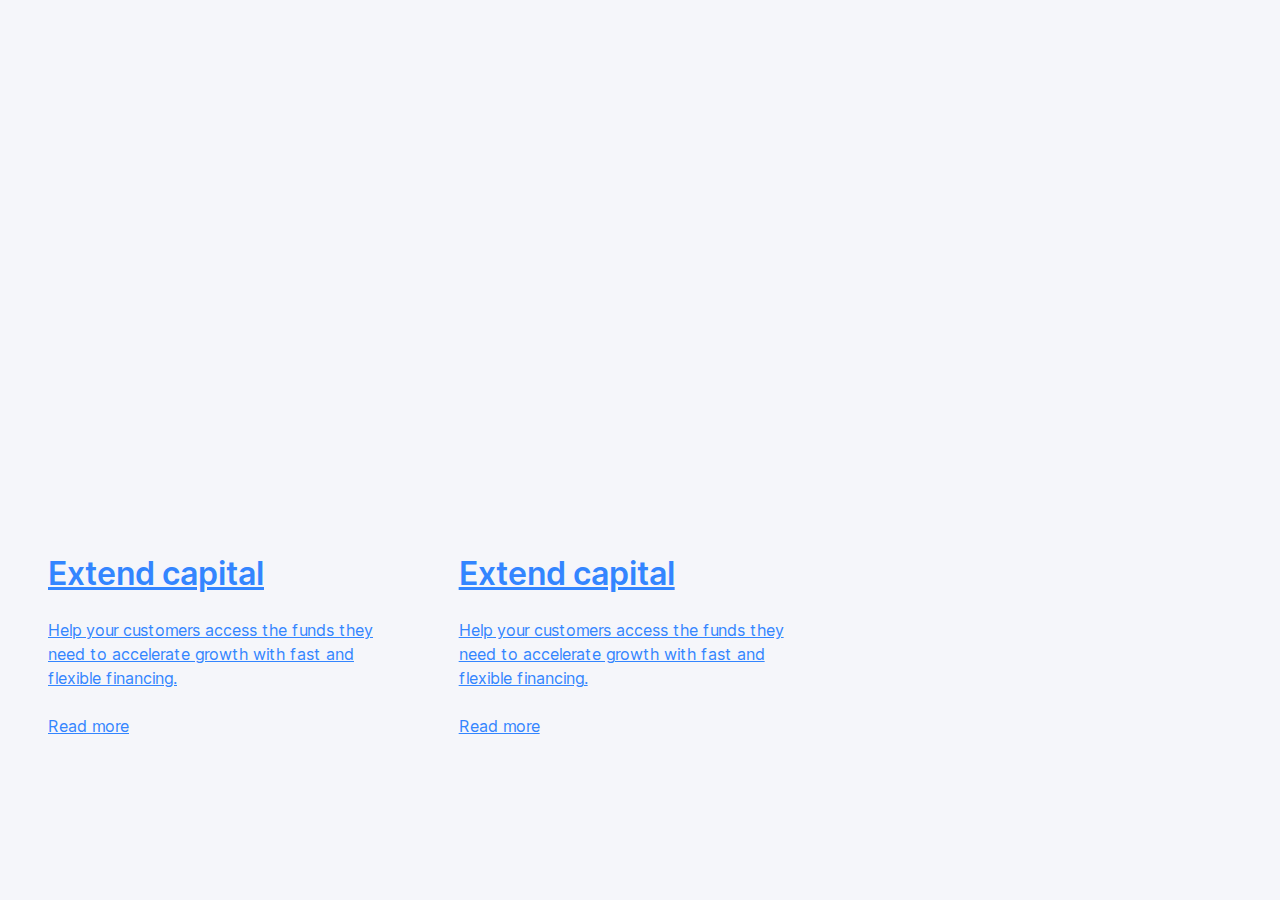
==== cards.html @ 0992f346 "Initial commit" ====
<!doctype html>
<html lang="en">
    <head>
        <meta charset="utf-8">
        <meta http-equiv="x-ua-compatible" content="ie=edge">
        <title>Blockport - Sign in</title>
        <meta name="description" content="This is my HTML5 boilerplate.">
        <meta name="viewport" content="width=device-width, initial-scale=1.0">
        <meta name="msapplication-TileColor" content="#3385FF">
        <meta name="theme-color" content="#3385FF">

        <link rel="apple-touch-icon" sizes="180x180" href="apple-touch-icon.png">
        <link rel="icon" type="image/png" sizes="32x32" href="favicon-32x32.png">
        <link rel="icon" type="image/png" sizes="16x16" href="favicon-16x16.png">
        <link rel="manifest" href="site.webmanifest">
        <link rel="mask-icon" href="safari-pinned-tab.svg" color="#3385FF">

        <link rel="stylesheet" href="css/normalize.css">
		<link rel="stylesheet" href="css/screen.css">
    </head>
    <body>
        <section class="o-row o-row--lg o-row--login">
            <div class="o-container">
                <div class="o-layout o-layout--gutter-lg">
                    <div class="o-layout__item u-1-of-3-bp3">
                        <a href="#!" class="c-tent">
                            <div class="c-tent__icon-wrapper">
                                <svg class="c-tent__icon c-icon" xmlns="http://www.w3.org/2000/svg" viewBox="0 0 48 48">
                                    <g fill="none" fill-rule="evenodd">
                                        <circle class="c-icon__path c-icon__path--color-1" cx="24" cy="24" r="23"></circle>
                                        <path class="c-icon__path c-icon__path--color-2" d="M23.03 36v-3.74a11.64 11.64 0 0 1-3.77-1.07v-3.07a8.36 8.36 0 0 0 4.56 1.5c1.67 0 2.82-.86 2.82-2.11 0-3.15-7.64-1.62-7.64-7.12 0-2.25 1.59-3.94 4.03-4.48V12h2.84v3.74c1.1.1 2.23.38 3.36.9v2.98a8 8 0 0 0-4.15-1.25c-1.6 0-2.72.77-2.72 1.97 0 3 7.64 1.46 7.64 7.11 0 2.33-1.62 4.1-4.13 4.66V36h-2.84z">
                                        </path>
                                    </g>
                                </svg>
                            </div>
                            <div class="c-tent__body">
                                <div class="c-tent__content">
                                    <h2 class="c-tent__title">
                                        Extend capital
                                    </h2>
                                    <p>
                                        Help your customers access the funds they need to accelerate growth with fast and flexible financing.
                                    </p>
                                </div>
                                <div class="c-tent__action">
                                    Read more
                                </div>
                            </div>                           
                        </a>
                    </div>
                    <div class="o-layout__item u-1-of-3-bp3">
                        <a href="#!" class="c-tent">
                            <div class="c-tent__icon-wrapper">
                                <svg class="c-tent__icon c-icon" xmlns="http://www.w3.org/2000/svg" viewBox="0 0 48 48">
                                    <g fill="none" transform="translate(1 8)">
                                        <path class="c-icon__path c-icon__path--color-1"
                                            d="M44,32 L13,32 C11.8954305,32 11,31.1045695 11,30 L11,19.2 L33.455,19.2 L33.455,18 L46,18 L46,30 C46,31.1045695 45.1045695,32 44,32 Z M33.455,9 L44,9 C45.1045695,9 46,9.8954305 46,11 L46,13 L33.455,13 L33.455,9 Z">
                                        </path>
                                        <path class="c-icon__path c-icon__path--color-2"
                                            d="M33,23 L2,23 C0.8954305,23 0,22.1045695 0,21 L0,2 C0,0.8954305 0.8954305,0 2,0 L33,0 C34.1045695,0 35,0.8954305 35,2 L35,21 C35,22.1045695 34.1045695,23 33,23 Z M10,7 C10,6.44771525 9.55228475,6 9,6 L4,6 C3.44771525,6 3,6.44771525 3,7 L3,10 C3,10.5522847 3.44771525,11 4,11 L9,11 C9.55228475,11 10,10.5522847 10,10 L10,7 Z">
                                        </path>
                                    </g>
                                </svg>
                            </div>
                            <div class="c-tent__body">
                                <div class="c-tent__content">
                                    <h2 class="c-tent__title">
                                        Extend capital
                                    </h2>
                                    <p>
                                        Help your customers access the funds they need to accelerate growth with fast and flexible financing.
                                    </p>
                                </div>
                                <div class="c-tent__action">
                                    Read more
                                </div>
                            </div>                           
                        </a>
                    </div>
                </div>                
            </div>
        </section>
    </body>
</html>
---- css/screen.css ----
/*------------------------------------*\
#FONTS
\*------------------------------------*/

@font-face {
    font-family: "Inter Web";
    font-weight: 400;
    src: url("../fonts/Inter-Regular.woff2") format("woff2")
}

@font-face {
    font-family: "Inter Web";
    font-weight: 600;
    src: url("../fonts/Inter-SemiBold.woff2") format("woff2")
}

/*------------------------------------*\
#Variables
\*------------------------------------*/

:root {
    /* Global colors */
    --global-color-alpha-light: #4F95FF;
    --global-color-alpha: #3385FF;
    --global-color-alpha-dark: #2E77E6;
    --global-color-alpha-x-dark: #1B4186;
    --global-color-alpha-transparent: #3385ffbf;
    --global-color-alpha-x-transparent: #3385ff4d;

    --global-color-neutral-xxxx-light: #F5F6FA;
    --global-color-neutral-xxx-light: #E2E3E7;
    --global-color-neutral-xx-light: #caccd4;
    --global-color-neutral-x-light: #b5b6c0;
    --global-color-neutral-light: #a0a1ad;
    --global-color-neutral: #8b8c9a;
    --global-color-neutral-dark: #757787;
    --global-color-neutral-x-dark: #606274;
    --global-color-neutral-xx-dark: #4b4c60;
    --global-color-neutral-xxx-dark: #35374d;
    --global-color-neutral-xxxx-dark: #20223a;

    /* global page settings */
    --global-html-color: var(--global-color-neutral-xxxx-dark);
    --global-html-backgroundColor: var(--global-color-neutral-xxxx-light);
    --global-selection-backgroundColor: var(--global-color-alpha);

    /* borders */
    --global-borderRadius: 3px;
    --global-borderWidth: 1px;

    /* transitions */
    --global-transitionTiming-alpha: .1s ease-out;

    /* Baseline settings */
    --global-baseline: 8px;
    --global-whitespace: calc(var(--global-baseline) * 3);
    /* = 24px */

    --global-whitespace-xs: calc(var(--global-baseline) / 2);
    /* = 4px */
    --global-whitespace-sm: calc(var(--global-baseline) * 1);
    /*  = 8px */
    --global-whitespace-md: calc(var(--global-baseline) * 2);
    /*  = 16px */
    --global-whitespace-lg: calc(var(--global-baseline) * 4);
    /*  = 32px */
    --global-whitespace-xl: calc(var(--global-whitespace) * 2);
    /*  = 48px */
    --global-whitespace-xxl: calc(var(--global-whitespace) * 3);
    /*  = 72px */

    /* forms */
    --global-placeholder-color: var(--global-color-neutral-x-light);
    --global-input-backgroundColor: White;
    --global-input-color: var(--global-color-neutral-xxxx-dark);
    --global-input-borderColor: var(--global-color-neutral-xxx-light);
    --global-input-hover-borderColor: var(--global-color-neutral-xx-light);
    --global-input-focus-borderColor: var(--global-color-alpha);
    --global-input-focus-boxShadowColor: var(--global-color-alpha-x-transparent);
    --global-input-focus-boxShadow: 0 0 0 3px var(--global-input-focus-boxShadowColor);
}

/*------------------------------------*\
#GENERIC
\*------------------------------------*/

/*
    Generic: Page
    ---
    Global page styles + universal box-sizing:
*/

html {
    background-color: var(--global-html-backgroundColor);
    color: var(--global-html-color);
    font-size: 16px;
    line-height: 1.5;
    font-family: "Inter Web", Helvetica, arial, sans-serif;
    box-sizing: border-box;
    -webkit-font-smoothing: antialiased;
    -moz-osx-font-smoothing: grayscale;
}

*,
*:before,
*:after {
    box-sizing: inherit;
}

/*
* Remove text-shadow in selection highlight:
* https://twitter.com/miketaylr/status/12228805301
*
* Customize the background color to match your design.
*/

::-moz-selection {
    background: var(--global-selection-backgroundColor);
    color: white;
    text-shadow: none;
}

::selection {
    background: var(--global-selection-backgroundColor);
    color: white;
    text-shadow: none;
}

/*------------------------------------*\
#Elements
\*------------------------------------*/

/*
Elements: Images
---
Default markup for images to make them responsive
*/

img {
    max-width: 100%;
    vertical-align: top;
}

/*
    Elements: typography
    ---
    Default markup for typographic elements
*/

h1,
h2,
h3 {
    font-weight: 600;
}

h1 {
    font-size: 36px;
    line-height: 48px;
    margin: 0 0 var(--global-whitespace);
}

h2 {
    font-size: 32px;
    line-height: 40px;
    margin: 0 0 var(--global-whitespace);
}

h3 {
    font-size: 26px;
    line-height: 32px;
    margin: 0 0 var(--global-whitespace);
}

h4,
h5,
h6 {
    font-size: 16px;
    font-weight: 600;
    line-height: 24px;
    margin: 0 0 var(--global-whitespace);
}

p,
ol,
ul,
dl,
table,
address,
figure {
    margin: 0 0 var(--global-whitespace);
}

ul,
ol {
    padding-left: var(--global-whitespace);
}

li ul,
li ol {
    margin-bottom: 0;
}

blockquote {
    font-style: normal;
    font-size: 23px;
    line-height: 32px;
    margin: 0 0 var(--global-whitespace);
}

blockquote * {
    font-size: inherit;
    line-height: inherit;
}

figcaption {
    font-weight: 400;
    font-size: 12px;
    line-height: 16px;
    margin-top: var(--global-whitespace-sm);
}

hr {
    border: 0;
    height: 1px;
    background: LightGrey;
    margin: 0 0 var(--global-whitespace);
}

a,
a:visited {
    transition: all var(--global-transitionTiming-alpha);
    color: var(--global-color-alpha);
    outline-color: var(--global-link-BoxShadowColor);
    outline-width: medium;
    outline-offset: 2px;
}

a:hover,
a:focus {
    color: var(--global-color-alpha-light);
}

a:active {
    color: var(--global-color-alpha-dark);
}

label,
input {
    display: block;
}

select {
    width: 100%;
}

input::placeholder {
    color: var(--global-placeholder-color);
}

/*------------------------------------*\
#OBJECTS
\*------------------------------------*/

/*
    Objects: Row
    ---
    Creates a horizontal row that stretches the viewport and adds padding around children
*/

.o-row {
    position: relative;
    padding: var(--global-whitespace) var(--global-whitespace) 0;
}

.o-row--login {
    min-height: 100vh;
    display: flex;
    align-items: center;
}

/* size modifiers */

.o-row--lg {
    padding-top: var(--global-whitespace-xl);
    padding-bottom: var(--global-whitespace);
}

.o-row--xl {
    padding-top: var(--global-whitespace-xxl);
    padding-bottom: var(--global-whitespace-xl);
}

@media (min-width: 768px) {
    .o-row {
        padding-left: var(--global-whitespace-xl);
        padding-right: var(--global-whitespace-xl);
    }
}

@media (min-width: 992px) {
    .o-row--xl {
        padding-top: 96px;
        padding-bottom: var(--global-whitespace-xxl);
    }
}

/*
    Objects: Container
    ---
    Creates a horizontal container that sets de global max-width
*/

.o-container {
    margin-left: auto;
    margin-right: auto;
    max-width: 79.5em;
    /* 79.5 * 16px = 1272 */
    width: 100%;
}

/*
    Objects: section
    ---
    Creates vertical whitespace between adjacent sections inside a row
*/

.o-section {
    position: relative;
}

.o-section+.o-section {
    padding-top: var(--global-whitespace);
}

@media (min-width: 768px) {

    .o-section--lg+.o-section--lg,
    .o-section--xl+.o-section--xl {
        padding-top: var(--global-whitespace-xl);
    }
}

@media (min-width: 992px) {
    .o-section--xl+.o-section--xl {
        padding-top: var(--global-whitespace-xxl);
    }
}

/*
    Objects: Layout
    ---
    The layout object provides us with a column-style layout system. This object
    contains the basic structural elements, but classes should be complemented
    with width utilities
*/

.o-layout {
    display: flex;
    flex-wrap: wrap;
}

.o-layout__item {
    width: 100%;
}

/* gutter modifiers, these affect o-layout__item too */

.o-layout--gutter {
    margin: 0 -12px;
}

.o-layout--gutter>.o-layout__item {
    padding: 0 calc(var(--global-whitespace) / 2);
}

.o-layout--gutter-sm {
    margin: 0 -6px;
}

.o-layout--gutter-sm>.o-layout__item {
    padding: 0 6px;
}

.o-layout--gutter-lg {
    margin: 0 -24px;
}

.o-layout--gutter-lg>.o-layout__item {
    padding: 0 24px;
}

.o-layout--gutter-xl {
    margin: 0 -48px;
}

.o-layout--gutter-xl>.o-layout__item {
    padding: 0 var(--global-whitespace-xl);
}

/* reverse horizontal row modifier */

.o-layout--row-reverse {
    flex-direction: row-reverse;
}

/* Horizontal alignment modifiers*/

.o-layout--justify-start {
    justify-content: flex-start;
}

.o-layout--justify-end {
    justify-content: flex-end;
}

.o-layout--justify-center {
    justify-content: center;
}

.o-layout--justify-space-around {
    justify-content: space-around;
}

.o-layout--justify-space-evenly {
    justify-content: space-evenly;
}

.o-layout--justify-space-between {
    justify-content: space-between;
}

/* Vertical alignment modifiers */

.o-layout--align-start {
    align-items: flex-start;
}

.o-layout--align-end {
    align-items: flex-end;
}

.o-layout--align-center {
    align-items: center;
}

.o-layout--align-baseline {
    align-items: baseline;
}

/* Vertical alignment modifiers that only work if there is one than one flex item */

.o-layout--align-content-start {
    align-content: start;
}

.o-layout--align-content-end {
    align-content: end;
}

.o-layout--align-content-center {
    align-content: center;
}

.o-layout--align-content-space-around {
    align-content: space-around;
}

.o-layout--align-content-space-between {
    align-content: space-between;
}

/*
    Objects: List
    ---
    Small reusable object to remove default list styling from lists
*/

.o-list {
    list-style: none;
    padding: 0;
}

/*
    Object: Button reset
    ---
    Small button reset object
*/

.o-button-reset {
    border: none;
    margin: 0;
    padding: 0;
    width: auto;
    overflow: visible;
    background: transparent;

    /* inherit font & color from ancestor */
    color: inherit;
    font: inherit;

    /* Normalize `line-height`. Cannot be changed from `normal` in Firefox 4+. */
    line-height: normal;

    /* Corrects font smoothing for webkit */
    -webkit-font-smoothing: inherit;
    -moz-osx-font-smoothing: inherit;

    /* Corrects inability to style clickable `input` types in iOS */
    -webkit-appearance: none;
}

/*
    Object: Hide accessible
    ---
    Accessibly hide any element
*/

.o-hide-accessible {
    position: absolute;
    width: 1px;
    height: 1px;
    padding: 0;
    margin: -1px;
    overflow: hidden;
    clip: rect(0, 0, 0, 0);
    border: 0;
}

/*------------------------------------*\
#COMPONENTS
\*------------------------------------*/

/*
    Component: Logo
    ---
    Website main logo
*/

.c-logo {
    --logo__path--1--Fill: var(--global-color-neutral-xxxx-dark);
    --logo__path--2--Fill: var(--global-color-alpha);
    --logo__path--3--Fill: var(--global-color-alpha-x-dark);
    height: var(--global-whitespace);
    display: flex;
    align-items: center;
    justify-content: center;
    margin-bottom: var(--global-whitespace-xl);
}

.c-logo__symbol {
    height: 100%;
}

.c-logo__path--1 {
    fill: var(--logo__path--1--Fill);
}

.c-logo__path--2 {
    fill: var(--logo__path--2--Fill);
}

.c-logo__path--3 {
    fill: var(--logo__path--3--Fill);
}

/*
    Component: Card
    ---
    Card with box shadow
*/

.c-card {
    --card-backgroundColor: White;
    --card__footer-borderColor: var(--global-color-neutral-xxx-light);
    --card-borderRadius: var(--global-borderRadius);
    background-color: var(--card-backgroundColor);
    margin-bottom: var(--global-whitespace);
    border-radius: var(--card-borderRadius);
    box-shadow: 0 0 0 1px rgba(0, 0, 0, 0.05), 0 2px 4px rgba(0, 0, 0, .075);
    overflow: hidden;
}

/* Add padding to child for more flexibility */
.c-card__body,
.c-card__footer {
    padding: var(--global-whitespace) var(--global-whitespace) 0;
    overflow: auto;
    /* Fix margin collapse */
}

.c-card__footer {
    text-align: center;
    border-top: 1px solid var(--card__footer-borderColor);
}

.c-card__title {
    text-align: center;
    font-size: 18px;
    line-height: var(--global-whitespace);
    font-weight: 600;
}

@media (min-width: 27em) {
    .c-card__body {
        padding: var(--global-whitespace-xl) var(--global-whitespace-xl) var(--global-whitespace);
    }

    .c-card__title {
        margin-bottom: var(--global-whitespace-xl);
    }
}

/*
    Component: Forms
    ---
    Everything form related here
*/

.c-form-field--option {
    display: flex;
    align-items: center;
}

/*
    Component: Input
    ---
    Class to put on all input="text" like form inputs
*/

.c-input {
    -webkit-appearance: none;
    -moz-appearance: none;
    appearance: none;
    width: 100%;
    border: 1px solid var(--global-input-borderColor);
    /* border: 1px solid var(--global-color-neutral-xxx-light); */
    border-radius: var(--global-borderRadius);
    background-color: var(--global-input-backgroundColor);
    color: var(--global-input-color);
    font-family: inherit;
    font-size: 16px;
    line-height: calc(var(--global-baseline) * 3);
    padding: calc(var(--global-baseline) * 1.5 - var(--global-borderWidth)) var(--global-whitespace-md);
    outline: none;
    transition: border var(--global-transition-timing-alpha), box-shadow var(--global-transition-timing-alpha);
}

.c-input:hover {
    border-color: var(--global-input-hover-borderColor);
}

.c-input:focus,
.c-input:active {
    border-color: var(--global-input-focus-borderColor);
    box-shadow: var(--global-input-focus-boxShadow);
}

/*
Input password with toggle checkbox on top of it needs
more padding on the right to avoid overlap
*/

.c-input--password-with-toggle {
    padding-right: 52px;
}

/* option input for checkboxes and radio buttons */

.c-option {
    margin-right: var(--global-whitespace-sm);
}

/*
    Component: Label
    ---
    Class to put on all form labels
*/

.c-label {
    --label-color: var(--global-color-neutral-xx-dark);
    margin-bottom: 0;
    padding-bottom: var(--global-whitespace-sm);
    font-size: 14px;
    line-height: 16px;
    color: var(--label-color);
}

.c-label--option {
    padding-bottom: 0;
}

/*
    Component: Button
    ---
    Class to put on form buttons or
*/

.c-button {
    --button-borderColor: var(--global-color-alpha-dark);
    --button-hover-borderColor: var(--global-color-alpha-dark);
    --button-active-borderColor: var(--global-color-alpha-dark);
    --button-focus-borderColor: var(--global-color-alpha-dark);
    --button-backgroundColor: var(--global-color-alpha);
    --button-hover-backgroundColor: var(--global-color-alpha-light);
    --button-active-backgroundColor: var(--global-color-alpha-dark);
    --button-focus-backgroundColor: var(--global-color-alpha);
    --button-focus-boxShadow: var(--global-input-focus-boxShadow);
    font-size: 16px;
    font-weight: 600;
    border-radius: var(--global-borderRadius);
    border: 1px solid var(--button-borderColor);
    background-color: var(--button-backgroundColor);
    color: #fff;
    line-height: calc(var(--global-baseline) * 3);
    padding: calc(var(--global-baseline) * 1.5 - var(--global-borderWidth)) var(--global-whitespace-md);
    width: 100%;
    outline: none;
    box-shadow: var(--button-boxShadow, 0);
    transition: all var(--global-transitionTiming-alpha) var(--global-transitionEasing-out);
}

.c-button:hover {
    border-color: var(--button-hover-borderColor);
    background-color: var(--button-hover-backgroundColor);
}

.c-button:focus {
    background-color: var(--button-focus-backgroundColor);
    border-color: var(--button-focus-borderColor);
    box-shadow: var(--button-focus-boxShadow);
}

.c-button:active {
    background-color: var(--button-active-backgroundColor);
    border-color: var(--button-active-borderColor);
    box-shadow: var(--button-active-boxShadow, 0);
}

/*
    Component: Option list
*/

.c-option-list {
    margin-bottom: var(--global-whitespace);
}

.c-option-list__item {
    margin-bottom: calc(var(--global-whitespace) / 2);
}

/*
    Custom option
    ---
    Custom checkboxes & radio buttons
*/

/* Hide the actual input with the class .o-hide-accessible */

.c-custom-option {
    --custom-option__symbol-Fill: var(--global-color-alpha);
    display: flex;
    align-items: center;
}

.c-custom-option__fake-input {
    display: flex;
    align-items: center;
    justify-content: center;
    width: var(--global-whitespace-md);
    height: var(--global-whitespace-md);
    margin-right: var(--global-whitespace-sm);
    background: var(--global-input-backgroundColor);
    border: var(--global-borderWidth) solid var(--custom-option-borderColor, var(--global-input-borderColor));
    box-shadow: var(--custom-option-boxShadow, 0);
    transition: border var(--global-transitionTiming-alpha), box-shadow var(--global-transitionTiming-alpha);
}

.c-custom-option__fake-input--checkbox {
    border-radius: var(--global-borderRadius);
}

.c-custom-option__fake-input--radio {
    border-radius: 100%;
}

.c-custom-option__symbol {
    display: block;
    opacity: 0;
    /* Hide the symbol initially */
    transform: scale(.5);
    transition: transform var(--global-transitionTiming-alpha), opacity var(--global-transitionTiming-alpha);
}

.c-custom-option__fake-input--checkbox .c-custom-option__symbol {
    width: 10px;
    height: 10px;
    fill: var(--custom-option__symbol-Fill);
}

.c-custom-option__fake-input--radio .c-custom-option__symbol {
    background-color: var(--custom-option__symbol-Fill);
    border-radius: 100%;
    width: 6px;
    height: 6px;
}

/* hover state */

.c-custom-option:hover {
    --custom-option-borderColor: var(--global-input-hover-borderColor);
}

/* focused and active state */

.c-option--hidden:focus+.c-custom-option,
.c-option--hidden:active+.c-custom-option {
    --custom-option-borderColor: var(--global-input-focus-borderColor);
    --custom-option-boxShadow: var(--global-input-focus-boxShadow);
}


/* checked state */

.c-option--hidden:checked+.c-custom-option .c-custom-option__symbol {
    opacity: 1;
    /* Show the symbol when the invisible checkbox/radio button is checked */
    transform: scale(1);
}

/*
    Component: Custom Toggle
    ---
    Visually change a checkbox into a toggle
*/

.c-custom-toggle-list {
    --toggle-list-borderColor: var(--global-color-neutral-xxx-light);
    margin-bottom: var(--global-whitespace);
}

.c-custom-toggle-list__item {
    margin-bottom: calc(var(--global-whitespace) / 2);
}

.c-custom-toggle-list__item+.c-custom-toggle-list__item {
    padding-top: calc(var(--global-whitespace) / 2);
    border-top: 1px solid var(--toggle-list-borderColor);
}

.c-custom-toggle {
    --toggle-backgroundColor: var(--global-color-neutral-xxxx-light);
    --toggle-checked-borderColor: var(--global-color-alpha-dark);
    --toggle-checked-backgroundColor: var(--global-color-alpha);
    --toggle-focus-boxShadow: var(--global-input-focus-boxShadow);
    --toggle__switch-backgroundColor: White;
    --toggle__switch-checked-backgroundColor: White;
    --toggle__switch-transition: all var(--global-transitionTiming-alpha);
    display: flex;
    align-items: center;
}

.c-custom-toggle--inverted {
    flex-direction: row-reverse;
    justify-content: space-between;
}

.c-custom-toggle__fake-input {
    display: block;
    height: 24px;
    width: 48px;
    margin-right: var(--global-whitespace-md);
    background-color: var(--toggle-backgroundColor);
    border-radius: 32px;
    border: var(--global-borderWidth) solid var(--toggle-borderColor, var(--global-input-borderColor));
    transition: all var(--global-transitionTiming-alpha);
    box-shadow: var(--toggle-boxShadow, 0);
}

.c-custom-toggle--inverted .c-custom-toggle__fake-input {
    margin-right: 0;
}

.c-custom-toggle__fake-input::after {
    position: relative;
    display: block;
    content: '';
    height: 22px;
    width: 22px;
    border-radius: 22px;
    box-shadow: 0 1px 3px 1px rgba(0, 0, 0, .2);
    background-color: var(--toggle__switch-backgroundColor);
    transition: var(--toggle__switch-transition);
}

/* focused and active state */

.c-option--hidden:focus-visible+.c-custom-toggle {
    --toggle-borderColor: var(--global-input-focus-borderColor);
    --toggle-boxShadow: var(--toggle-focus-boxShadow);
}

/* checked state */

.c-option--hidden:checked+.c-custom-toggle {
    --toggle-backgroundColor: var(--toggle-checked-backgroundColor);
    --toggle-borderColor: var(--toggle-checked-borderColor);
    --toggle__switch-backgroundColor: var(--toggle__switch-checked-backgroundColor);
}

.c-option--hidden:checked+.c-custom-toggle .c-custom-toggle__fake-input::after {
    transform: translate(24px, 0);
}

/* special active state */

.c-custom-toggle:active .c-custom-toggle__fake-input::after {
    width: 28px;
}

.c-option--hidden:checked+.c-custom-toggle:active .c-custom-toggle__fake-input::after {
    margin-left: -6px;
}

/*
    Component: Custom Select
    ---
    Custom select dropdown
*/


.c-custom-select {
    display: block;
    position: relative;
}

.c-custom-select__symbol {
    width: var(--global-whitespace);
    height: var(--global-whitespace);
    position: absolute;
    top: calc(var(--global-whitespace) / 2);
    right: calc(var(--global-whitespace) / 2);
    pointer-events: none;
    fill: var(--global-color-neutral-x-light);
}

/*
    Component: Password Toggle
    ---
    Password toggle custom checkbox
*/


/*------------------------------------*\
#UTILITIES
\*------------------------------------*/

/*
    Utilities: color
    ---
    Utility classes to put specific colors onto elements
*/

.u-color-neutral {
    color: var(--global-color-neutral);
}

.u-color-neutral-dark {
    color: var(--global-color-neutral-dark);
}

/*
    Utilities: spacing
    ---
    Utility classes to put specific margins and paddings onto elements
*/

.u-pt-clear {
    padding-top: 0 !important;
}

.u-mb-clear {
    margin-bottom: 0 !important;
}

.u-mb-xs {
    margin-bottom: 4px !important;
}

.u-mb-sm {
    margin-bottom: var(--global-whitespace-sm) !important;
}

.u-mb-md {
    margin-bottom: var(--global-whitespace-md) !important;
}

.u-mb-lg {
    margin-bottom: var(--global-whitespace-lg) !important;
}

.u-mb-xl {
    margin-bottom: var(--global-whitespace-xl) !important;
}

/*
    Utilities: max-width
    ---
    Utility classes to put specific max widths onto elements
*/

.u-max-width-xs {
    max-width: 27em !important;
}

.u-max-width-sm {
    max-width: 39em !important;
}

.u-max-width-md {
    max-width: 50em !important;
}

.u-max-width-lg {
    max-width: 63.5em !important;
}

.u-max-width-none {
    max-width: none !important;
}


/*
    Utilities: align
    ---
    Utility classes align text or components
*/

.u-align-text-center {
    text-align: center;
}

.u-align-center {
    margin: 0 auto;
}

/*
    Utilities: text
    Utility classes to create smaller or bigger test
*/

.u-text-sm {
    font-size: 14px;
}

/*
    Utility: Widths
    ---
    Utility classes to put specific widths onto elements
    Will be mostly used on o-layout__item
*/

.u-width-auto {
    width: auto !important;
}

.u-1-of-2 {
    width: 50% !important;
}

.u-1-of-3 {
    width: 33.3333333333% !important;
}

.u-2-of-3 {
    width: 66.6666666667% !important;
}

.u-1-of-4 {
    width: 25% !important;
}

.u-3-of-4 {
    width: 75% !important;
}

.u-1-of-5 {
    width: 20% !important;
}

.u-2-of-5 {
    width: 40% !important;
}

.u-3-of-5 {
    width: 60% !important;
}

.u-4-of-5 {
    width: 80% !important;
}

.u-1-of-6 {
    width: 16.6666666667% !important;
}

.u-5-of-6 {
    width: 83.3333333333% !important;
}

@media (min-width: 576px) {
    .u-1-of-2-bp1 {
        width: 50% !important;
    }

    .u-1-of-3-bp1 {
        width: 33.3333333333% !important;
    }

    .u-2-of-3-bp1 {
        width: 66.6666666667% !important;
    }

    .u-1-of-4-bp1 {
        width: 25% !important;
    }

    .u-3-of-4-bp1 {
        width: 75% !important;
    }

    .u-1-of-5-bp1 {
        width: 20% !important;
    }

    .u-2-of-5-bp1 {
        width: 40% !important;
    }

    .u-3-of-5-bp1 {
        width: 60% !important;
    }

    .u-4-of-5-bp1 {
        width: 80% !important;
    }

    .u-1-of-6-bp1 {
        width: 16.6666666667% !important;
    }

    .u-5-of-6-bp1 {
        width: 83.3333333333% !important;
    }
}

@media (min-width: 768px) {
    .u-1-of-2-bp2 {
        width: 50% !important;
    }

    .u-1-of-3-bp2 {
        width: 33.3333333333% !important;
    }

    .u-2-of-3-bp2 {
        width: 66.6666666667% !important;
    }

    .u-1-of-4-bp2 {
        width: 25% !important;
    }

    .u-3-of-4-bp2 {
        width: 75% !important;
    }

    .u-1-of-5-bp2 {
        width: 20% !important;
    }

    .u-2-of-5-bp2 {
        width: 40% !important;
    }

    .u-3-of-5-bp2 {
        width: 60% !important;
    }

    .u-4-of-5-bp2 {
        width: 80% !important;
    }

    .u-1-of-6-bp2 {
        width: 16.6666666667% !important;
    }

    .u-5-of-6-bp2 {
        width: 83.3333333333% !important;
    }
}

@media (min-width: 992px) {
    .u-1-of-2-bp3 {
        width: 50% !important;
    }

    .u-1-of-3-bp3 {
        width: 33.3333333333% !important;
    }

    .u-2-of-3-bp3 {
        width: 66.6666666667% !important;
    }

    .u-1-of-4-bp3 {
        width: 25% !important;
    }

    .u-3-of-4-bp3 {
        width: 75% !important;
    }

    .u-1-of-5-bp3 {
        width: 20% !important;
    }

    .u-2-of-5-bp3 {
        width: 40% !important;
    }

    .u-3-of-5-bp3 {
        width: 60% !important;
    }

    .u-4-of-5-bp3 {
        width: 80% !important;
    }

    .u-1-of-6-bp3 {
        width: 16.6666666667% !important;
    }

    .u-5-of-6-bp3 {
        width: 83.3333333333% !important;
    }
}

@media (min-width: 1200px) {
    .u-1-of-2-bp4 {
        width: 50% !important;
    }

    .u-1-of-3-bp4 {
        width: 33.3333333333% !important;
    }

    .u-2-of-3-bp4 {
        width: 66.6666666667% !important;
    }

    .u-1-of-4-bp4 {
        width: 25% !important;
    }

    .u-3-of-4-bp4 {
        width: 75% !important;
    }

    .u-1-of-5-bp4 {
        width: 20% !important;
    }

    .u-2-of-5-bp4 {
        width: 40% !important;
    }

    .u-3-of-5-bp4 {
        width: 60% !important;
    }

    .u-4-of-5-bp4 {
        width: 80% !important;
    }

    .u-1-of-6-bp4 {
        width: 16.6666666667% !important;
    }

    .u-5-of-6-bp4 {
        width: 83.3333333333% !important;
    }
}

/*------------------------------------*\
#MEDIA
\*------------------------------------*/

/*
    Media Queries
    ---
    EXAMPLE Media Queries for Responsive Design.
    These examples override the primary ('mobile first') styles.
    USE THEM INLINE!
*/

/* Extra small devices (portrait phones, less than 576px)
No media query since this is the default in mobile first design
*/

/* Small devices (landscape phones, 576px and up)
@media (min-width: 576px) {}
*/

/* Medium devices (tablets, 768px and up)
@media (min-width: 768px) {}
*/

/* Large devices (landscape tablets, desktops, 992px and up)
@media (min-width: 992px) {}
*/

/* Extra large devices (large desktops, 1200px and up)
@media (min-width: 1200px) {}
*/

/*
    Print styles.
    ---
    Inlined to avoid the additional HTTP request:
    http://www.phpied.com/delay-loading-your-print-css/
*/

@media print {

    *,
    *:before,
    *:after {
        background: transparent !important;
        color: #000 !important;
        /* Black prints faster:
        http://www.sanbeiji.com/archives/953 */
        box-shadow: none !important;
        text-shadow: none !important;
    }

    a,
    a:visited {
        text-decoration: underline;
    }

    a[href]:after {
        content: " (" attr(href) ")";
    }

    abbr[title]:after {
        content: " (" attr(title) ")";
    }

    /*
    * Don't show links that are fragment identifiers,
    * or use the `javascript:` pseudo protocol
    */
    a[href^="#"]:after,
    a[href^="javascript:"]:after {
        content: "";
    }

    pre {
        white-space: pre-wrap !important;
    }

    pre,
    blockquote {
        border: 1px solid #999;
        page-break-inside: avoid;
    }

    /*
    * Printing Tables:
    * http://css-discuss.incutio.com/wiki/Printing_Tables
    */
    thead {
        display: table-header-group;
    }

    tr,
    img {
        page-break-inside: avoid;
    }

    p,
    h2,
    h3 {
        orphans: 3;
        widows: 3;
    }

    h2,
    h3 {
        page-break-after: avoid;
    }
}
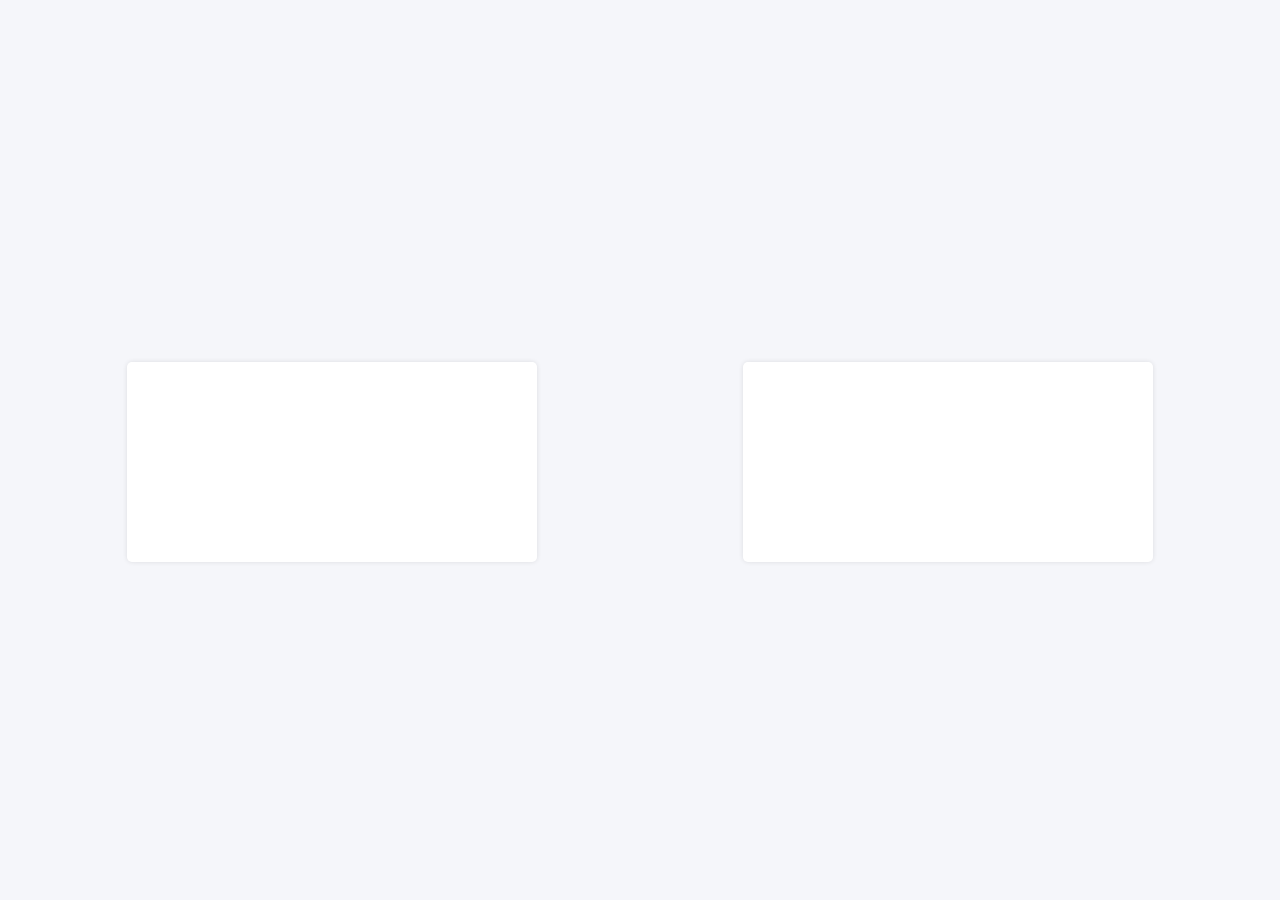
==== commit 3ccfe24f: "probeersel 3d transform" ====
--- a/cards.html
+++ b/cards.html
@@ -17,13 +17,15 @@
 
         <link rel="stylesheet" href="css/normalize.css">
 		<link rel="stylesheet" href="css/screen.css">
+
+        <script src="script/app.js"></script>
     </head>
-    <body>
+    <body class="js-cardPage">
         <section class="o-row o-row--lg o-row--login">
             <div class="o-container">
                 <div class="o-layout o-layout--gutter-lg">
-                    <div class="o-layout__item u-1-of-3-bp3">
-                        <a href="#!" class="c-tent">
+                    <div class="o-layout__item u-1-of-3-bp3 c-card js-card">
+                        <a href="#!" class="c-tent card-content">
                             <div class="c-tent__icon-wrapper">
                                 <svg class="c-tent__icon c-icon" xmlns="http://www.w3.org/2000/svg" viewBox="0 0 48 48">
                                     <g fill="none" fill-rule="evenodd">
@@ -33,23 +35,23 @@
                                     </g>
                                 </svg>
                             </div>
-                            <div class="c-tent__body">
+                            <div class="c-tent__body c-card__body">
                                 <div class="c-tent__content">
-                                    <h2 class="c-tent__title">
+                                    <h2 class="c-tent__title c-card__title">
                                         Extend capital
                                     </h2>
                                     <p>
                                         Help your customers access the funds they need to accelerate growth with fast and flexible financing.
                                     </p>
                                 </div>
-                                <div class="c-tent__action">
+                                <div class="c-tent__action c-card__footer">
                                     Read more
                                 </div>
                             </div>                           
                         </a>
                     </div>
-                    <div class="o-layout__item u-1-of-3-bp3">
-                        <a href="#!" class="c-tent">
+                    <div class="o-layout__item u-1-of-3-bp3 c-card js-card">
+                        <a href="#!" class="c-tent card-content">
                             <div class="c-tent__icon-wrapper">
                                 <svg class="c-tent__icon c-icon" xmlns="http://www.w3.org/2000/svg" viewBox="0 0 48 48">
                                     <g fill="none" transform="translate(1 8)">
@@ -62,16 +64,16 @@
                                     </g>
                                 </svg>
                             </div>
-                            <div class="c-tent__body">
+                            <div class="c-tent__body c-card__body">
                                 <div class="c-tent__content">
-                                    <h2 class="c-tent__title">
+                                    <h2 class="c-tent__title c-card__title">
                                         Extend capital
                                     </h2>
                                     <p>
                                         Help your customers access the funds they need to accelerate growth with fast and flexible financing.
                                     </p>
                                 </div>
-                                <div class="c-tent__action">
+                                <div class="c-tent__action c-card__footer">
                                     Read more
                                 </div>
                             </div>                           
--- a/css/screen.css
+++ b/css/screen.css
@@ -78,6 +78,9 @@
     --global-input-focus-borderColor: var(--global-color-alpha);
     --global-input-focus-boxShadowColor: var(--global-color-alpha-x-transparent);
     --global-input-focus-boxShadow: 0 0 0 3px var(--global-input-focus-boxShadowColor);
+
+    --global-input-error-borderColor: red;
+    --global-color-error: red;
 }
 
 /*------------------------------------*\
@@ -580,6 +583,40 @@
     overflow: hidden;
 }
 
+.c-card {
+    margin-right: 40px;
+    pointer-events: none;
+    transform: translateZ(0);
+    padding: 30px;
+    background: white;
+    border-radius: 5px;
+    width: 400px;
+    height: 200px;
+    margin: auto;
+    transform-style: preserve-3d;
+    backface-visibility: hidden;
+    display: flex;
+    box-shadow: 0 0 5px rgba(0, 0, 0, .1);
+    position: relative;
+}
+
+.card:after {
+    content: " ";
+    position: absolute;
+    width: 100%;
+    height: 10px;
+    border-radius: 50%;
+    left: 0;
+    bottom: -50px;
+    box-shadow: 0 30px 20px rgba(0, 0, 0, .3);
+}
+
+.card .card-content {
+    margin: auto;
+    text-align: center;
+    transform-style: preserve-3d;
+}
+
 /* Add padding to child for more flexibility */
 .c-card__body,
 .c-card__footer {
@@ -616,23 +653,43 @@
     Everything form related here
 */
 
+.c-form-field .c-form-field__label{
+    position: absolute;
+}
+
 .c-form-field--option {
     display: flex;
     align-items: center;
 }
 
+.c-form-field__label {
+    display: flex;
+    justify-content: space-between;
+    align-items: center;
+}
+
+.c-form-field:focus-within .c-label-floating {
+    transform: translateY(-24px);
+}
+
 /*
     Component: Input
     ---
     Class to put on all input="text" like form inputs
 */
+
+.has-error {
+    --label-color: var(--global-color-error);
+    --input-borderColor: var(--global-input-error-borderColor);
+  }
 
 .c-input {
     -webkit-appearance: none;
     -moz-appearance: none;
     appearance: none;
     width: 100%;
-    border: 1px solid var(--global-input-borderColor);
+    /* border: 1px solid var(--global-input-borderColor); */
+    border: var(--global-borderWidth) solid var(--input-borderColor, var(--global-input-borderColor));
     /* border: 1px solid var(--global-color-neutral-xxx-light); */
     border-radius: var(--global-borderRadius);
     background-color: var(--global-input-backgroundColor);
@@ -655,6 +712,13 @@
     box-shadow: var(--global-input-focus-boxShadow);
 }
 
+.c-error-message {
+    font-size: 14px;
+    color: red;
+    font-weight: 600;
+    padding-bottom: var(--global-whitespace-sm);
+}
+
 /*
 Input password with toggle checkbox on top of it needs
 more padding on the right to avoid overlap
@@ -677,7 +741,9 @@
 */
 
 .c-label {
-    --label-color: var(--global-color-neutral-xx-dark);
+    /* position: absolute; */
+    color: var(--label-color, var(--global-color-neutral-xx-dark));
+    /* --label-color: var(--global-color-neutral-xx-dark); */
     margin-bottom: 0;
     padding-bottom: var(--global-whitespace-sm);
     font-size: 14px;
@@ -687,6 +753,19 @@
 
 .c-label--option {
     padding-bottom: 0;
+}
+
+.c-label--flow {
+    position: absolute;
+    z-index: 10000;
+    top: 12px;
+    left: 8px;
+    padding: 4px 8px;
+    will-change: transform;
+    transform: translateY( 0 );
+    transition: transform 200ms ease-in-out;
+    box-shadow: 0 0 4px 4px rgba(255,255,255,0.8);
+    background: white;
 }
 
 /*
@@ -921,6 +1000,73 @@
     margin-left: -6px;
 }
 
+
+/*
+    Component: Like Button
+    ---
+    Like Button
+*/
+
+.c-toggle-like__icon {
+    width: 24px;
+    fill: var(--global-color-neutral-x-light);
+}
+
+.c-toggle-like__checkbox:checked + .c-toggle-like__label > .c-toggle-like__icon {
+    animation: rotate 0.5s cubic-bezier(.33,.6,.81,.63);
+    width: 28px;
+    fill: #D80027;
+}   
+
+.c-toggle-like__checkbox + .c-toggle-like__label > .c-toggle-like__icon {
+    animation: rotateback 0.5s cubic-bezier(.33,.6,.81,.63);
+}
+
+@keyframes rotate{
+    0%{
+        transform: rotate(0deg);
+    }
+    50%{
+        transform: rotate(180deg);
+    }
+    100%{
+        transform: rotate(360deg);
+    }
+}
+
+@keyframes rotateback{
+    0%{
+        transform: rotate(360deg);
+    }
+    50%{
+        transform: rotate(180deg);
+    }
+    100%{
+        transform: rotate(0deg);
+    }
+}
+
+/* @keyframes bounce{
+    0%{
+        transform: scale(100%);
+    }
+    50%{
+        transform: scale(150%);
+    }
+    100%{
+        transform: scale(100%);
+    }
+} */
+
+/* @keyframes bounce {
+    0%   { transform: scale(1,1)    translateY(0); }
+    10%  { transform: scale(1.1,.9) translateY(0); }
+    30%  { transform: scale(.9,1.1) translateY(-100px); }
+    50%  { transform: scale(1,1)    translateY(0); }
+    100% { transform: scale(1,1)    translateY(0); }
+} */
+
+
 /*
     Component: Custom Select
     ---
@@ -949,6 +1095,39 @@
     Password toggle custom checkbox
 */
 
+.c-toggle-password__checkbox + .c-toggle-password__label{
+    --pasword-icon-hide: none;
+    --pasword-icon-show: block;
+}
+
+.c-toggle-password__checkbox:checked + .c-toggle-password__label{
+    --pasword-icon-hide: block;
+    --pasword-icon-show: none;
+}
+
+.c-toggle-password-container {
+    position: relative;
+}
+
+.c-toggle-password__label {
+    position: absolute;
+    top: 28%;
+    right: 4%;
+}
+
+.c-toggle-password__icon--hide {
+    fill: var(--global-color-neutral-light);
+    display: var(--pasword-icon-hide);
+    width: 20px;
+    margin: auto;
+}
+
+.c-toggle-password__icon--show {
+    fill: var(--global-color-neutral-light);
+    display: var(--pasword-icon-show);
+    width: 20px;
+    margin: auto;
+}
 
 /*------------------------------------*\
 #UTILITIES
